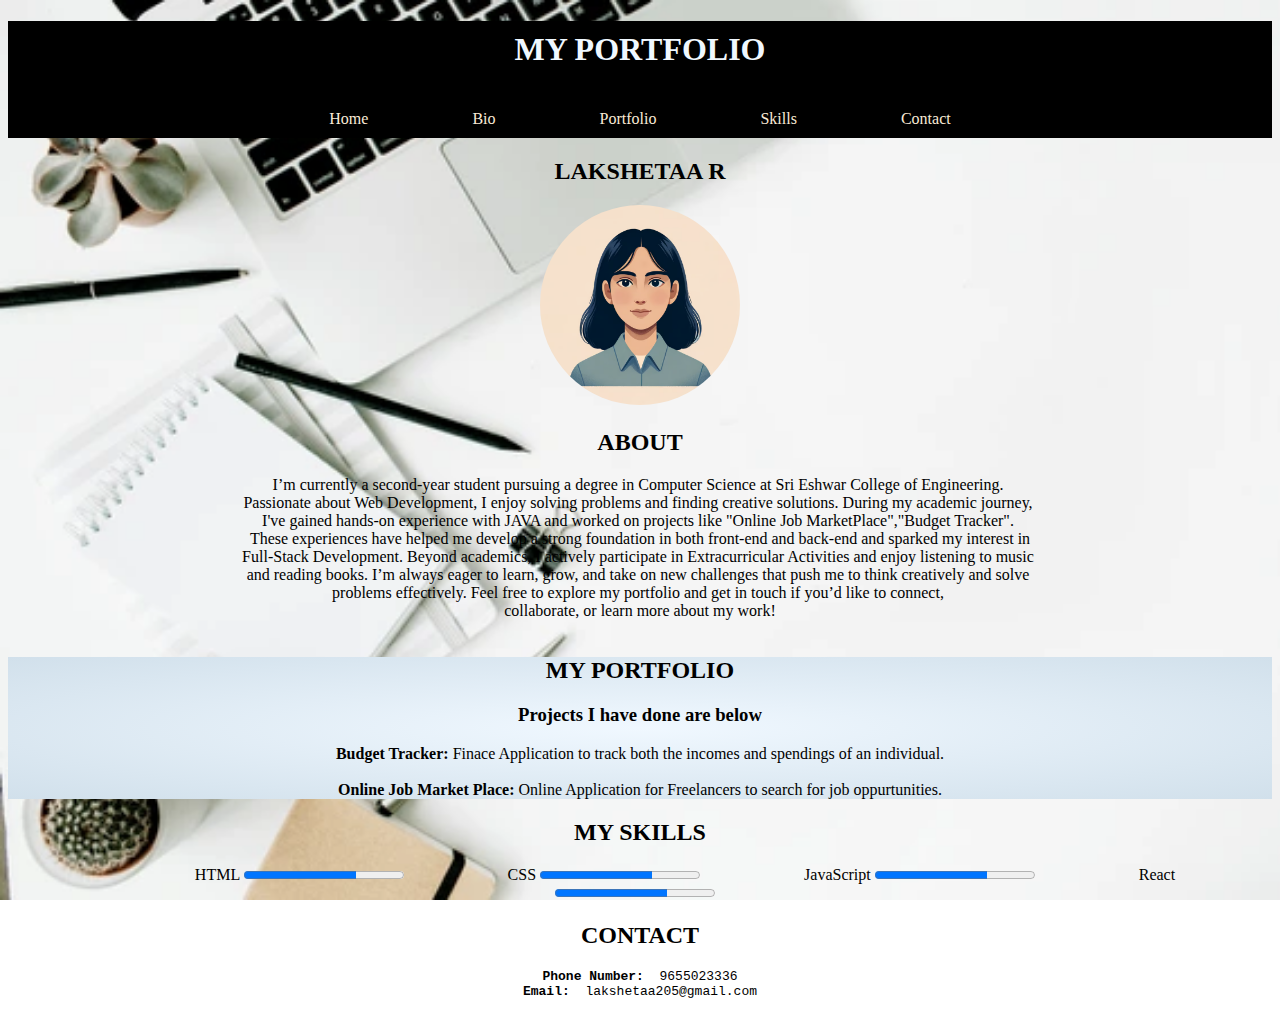
==== basicportfolio.html @ 4076504e "Add files via upload" ====
<!DOCTYPE html>
<html lang="en">
<head>
    <meta charset="UTF-8">
    <meta name="viewport" content="width=device-width, initial-scale=1.0">
    <title>Portfolio</title>
    <link rel="stylesheet" href="basicportfolio.css">
</head>
<body>
    <header>
        <h1>MY PORTFOLIO</h1>
        <nav>
            <ul>
                <li><a href="#Home">Home</a></li>
                <li><a href="#Bio">Bio</a></li>
                <li><a href="#Porfolio">Portfolio</a></li>
                <li><a href="#Skills">Skills</a></li>
                <li><a href="#Contact">Contact</a></li>
            </ul>
        </nav>
    </header>
    <main>
        <section id="Home">
            <h2>LAKSHETAA R</h2>
            <img src="pic.avif" height="300px" width="300px" >
        </section>
        <section id="Bio">
            <h2>ABOUT</h2>
            <pre>
I’m currently a second-year student pursuing a degree in Computer Science at Sri Eshwar College of Engineering. 
Passionate about Web Development, I enjoy solving problems and finding creative solutions. During my academic journey, 
I've gained hands-on experience with JAVA and worked on projects like "Online Job MarketPlace","Budget Tracker". 
These experiences have helped me develop a strong foundation in both front-end and back-end and sparked my interest in
Full-Stack Development. Beyond academics, I actively participate in Extracurricular Activities and enjoy listening to music 
and reading books. I’m always eager to learn, grow, and take on new challenges that push me to think creatively and solve 
problems effectively. Feel free to explore my portfolio and get in touch if you’d like to connect, 
collaborate, or learn more about my work!
            </pre>
        </section>
        <section id="Portfolio">
            <h2>MY PORTFOLIO</h2>
            <h3>Projects I have done are below</h3>
            <pre><strong>Budget Tracker:</strong> Finace Application to track both the incomes and spendings of an individual.
                
<strong>Online Job Market Place:</strong> Online Application for Freelancers to search for job oppurtunities.</pre>
        </section>
        <section id="Skills">
            <h2>MY SKILLS</h2>
            <ul>
                <li>HTML <progress value="70" max="100"></progress></li>
                <li>CSS <progress value="70" max="100"></progress></li>
                <li>JavaScript <progress value="70" max="100"></progress></li>
                <li>React <progress value="70" max="100"></progress></li>
            </ul>

        </section>
        <section id="Contact">
            <h2>CONTACT</h2>
            <pre>
<strong>Phone Number: </strong> 9655023336
<strong>Email: </strong> lakshetaa205@gmail.com
</pre>
        </section>
    </main>
    <footer></footer>
</body>
</html>
---- basicportfolio.css ----
header{
    background-color: black;
    text-align: center;
}
header h1{
    color: aliceblue;
    padding: 10px;
}
header nav ul{
    padding: 10px;
}
header nav ul li {
    color: antiquewhite;
    display: inline;
    padding: 50px;
    /* margin: 50px; */
}
header nav ul li a{
    color: antiquewhite;
    text-decoration: none;
}

body{
    text-align: center;
    background-image: url('bg.webp'); 
    background-repeat: no-repeat;
    background-attachment: fixed;
    background-size: cover;
}
#Home img{
    border-radius: 50%;
    height: 200px;
    width: 200px;
}

#Bio pre{
    font-family: 'Times New Roman', Times, serif;
}

#Portfolio{
    
    background-color:aliceblue;
    /* background-blend-mode:; */
    background: radial-gradient(aliceblue,rgb(209, 224, 235));
}

#Portfolio pre{
    font-family: 'Times New Roman', Times, serif;
}

#Skills ul li{
    color: black;
    display: inline;
    padding: 50px
}
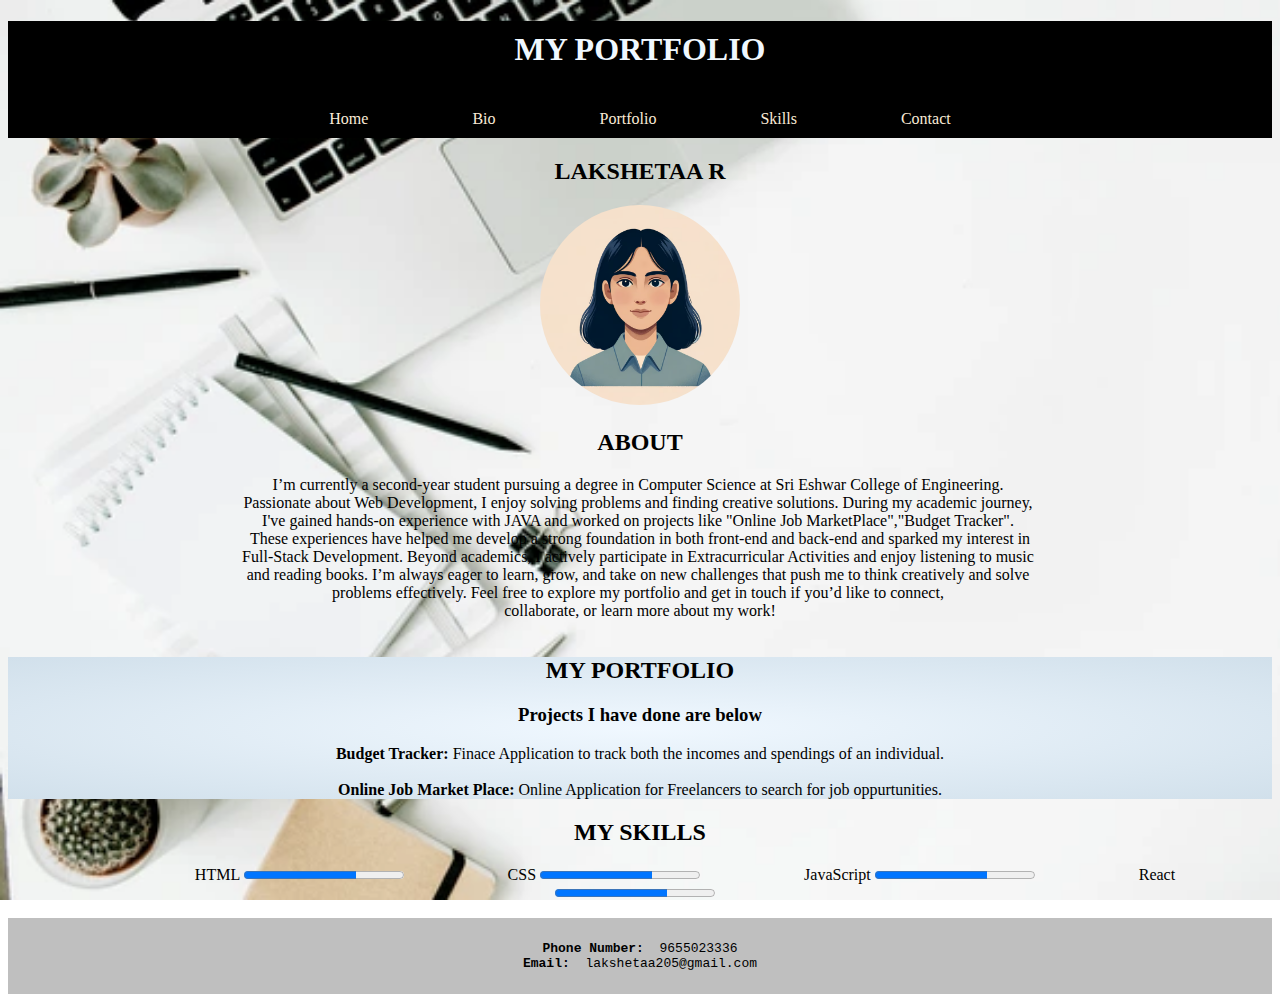
==== commit 1664e619: "Add files via upload" ====
--- a/basicportfolio.html
+++ b/basicportfolio.html
@@ -54,14 +54,15 @@
             </ul>
 
         </section>
+        
+    </main>
+    <footer>
         <section id="Contact">
-            <h2>CONTACT</h2>
             <pre>
 <strong>Phone Number: </strong> 9655023336
 <strong>Email: </strong> lakshetaa205@gmail.com
 </pre>
         </section>
-    </main>
-    <footer></footer>
+    </footer>
 </body>
 </html>--- a/basicportfolio.css
+++ b/basicportfolio.css
@@ -48,8 +48,13 @@
     font-family: 'Times New Roman', Times, serif;
 }
 
+footer{
+    background-color: rgb(128, 128, 128,0.5);
+    padding: 10px;
+}
+
 #Skills ul li{
     color: black;
     display: inline;
     padding: 50px
-}+}
